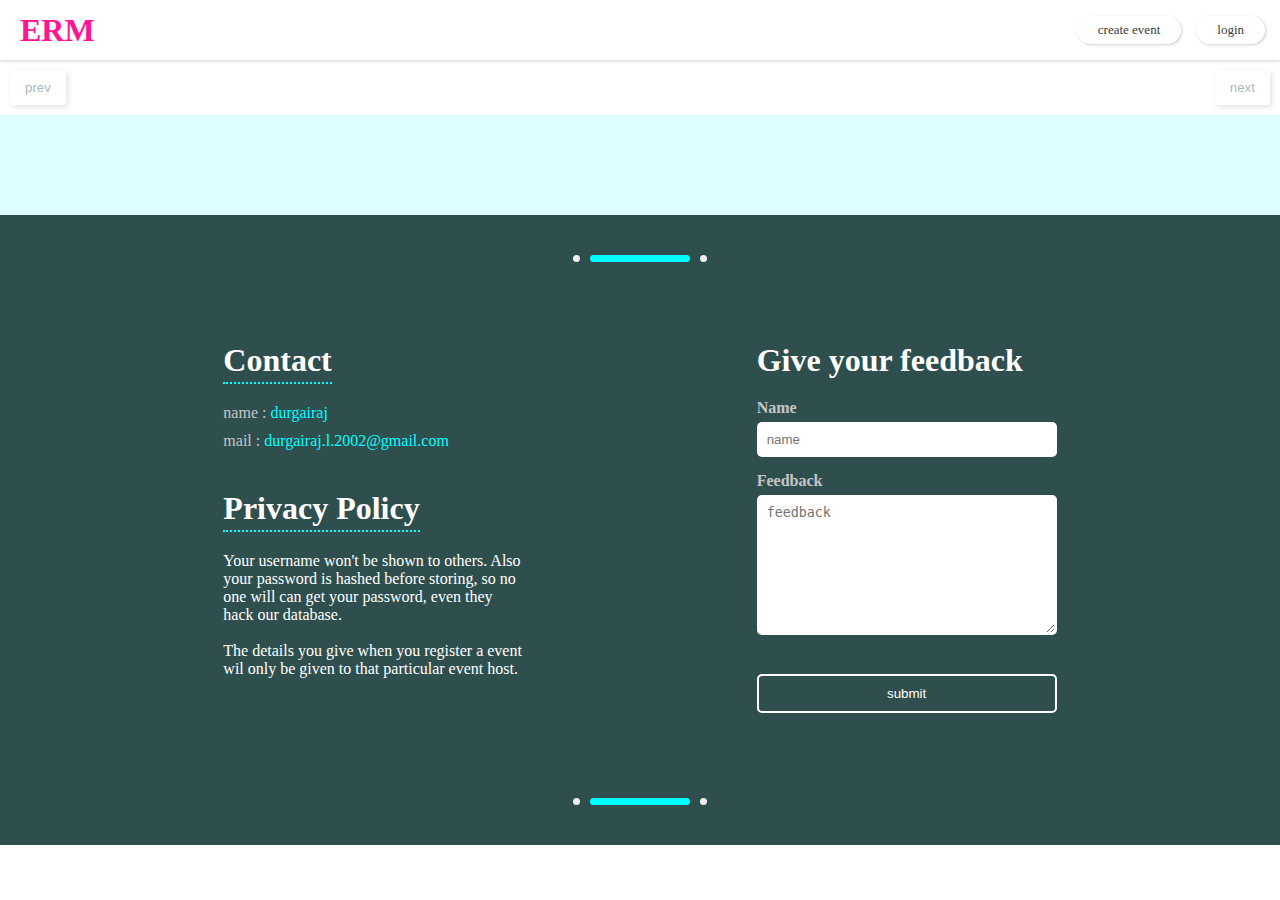
==== index.html @ ab5c5b29 "Add files via upload" ====
<!doctype html>
<html lang="en">
  <head>
    <meta charset="UTF-8" />
    <link rel="icon" type="image/svg+xml" href="/vite.svg" />
    <meta name="viewport" content="width=device-width, initial-scale=1.0" />
    <title>Vite + React</title>
    <base href="/">
    <script type="module" crossorigin src="/assets/index-3bc1bcc1.js"></script>
    <link rel="stylesheet" href="/assets/index-54d2400e.css">
  </head>
  <body>
    <div id="root"></div>
    
  </body>
</html>
---- assets/index-54d2400e.css ----
*{margin:0;padding:0;outline:none;box-sizing:border-box;text-decoration:none;border:none;--header-height:60px}html{scroll-behavior:smooth}.form-style1{max-width:320px;padding:30px;border:2px solid grey;background-color:#00bfff;box-shadow:5px 5px 1px #000;color:#1d1d1d}.form-style1 hr{background-color:#000;height:3px;margin:20px 0}.form-style1 label{margin-top:10px;display:block;font-weight:700}.form-style1 input:not([type=checkbox]),.form-style1 textarea,.form-style1 select{padding:8px;width:100%;margin:5px 0;border:none;background-color:#fff;box-shadow:2px 2px 3px gray;border-radius:5px;transition:all .2s;border:2px solid transparent}.form-style1 input:not([type=checkbox]):focus,.form-style1 textarea:focus,.form-style1 select:focus{border-color:#00f;box-shadow:2px 2px 3px 0 transparent}.form-style1 input[type=checkbox]{width:20px;height:20px;margin-right:10px;vertical-align:bottom}.form-style1 input[type=submit]{background-color:green;box-shadow:none;box-shadow:2px 2px 2px #000;color:#fff;padding:10px;margin-top:20px;border:none}.form-style1 input[type=submit]:hover{background-color:#2f4f4f}.form-style1 input[type=submit]:active{background-color:#1e90ff;transition:all .1s}.form-style1 input[type=submit]:focus{box-shadow:2px 2px 2px #000}#welcome-banner{background-color:#00008b;background-image:url(src/assets/poster-bg.jpg);background-size:cover;position:relative;padding:60px 30px;color:transparent}#welcome-banner-overlay{padding:60px 30px;position:absolute;width:100%;height:100%;top:0;left:0;color:#fff;background-color:#0000004d}#welcome-banner h1{font-size:large}#welcome-banner ul{margin-top:20px;margin-left:20px;list-style-position:inside}#welcome-banner-overlay h1{color:#0ff}#create-event-div{background-color:#dc143c;padding:50px 40px;color:#fff}#create-event-div ul{list-style-type:none}#create-event-div ul li{padding:10px 0}#create-event-div a{background-color:transparent;padding:15px 40px;font-family:monospace;font-size:16px;border-radius:50px;color:#fff;border:2px solid white;margin-top:20px;transition:all .3s;display:inline-block;cursor:pointer}#create-event-div a:hover{color:#fff;background-color:#006400}#header{display:flex;align-content:center;justify-content:space-between;align-items:center;height:var(--header-height);width:100%;box-shadow:0 0 4px #b6b6b6;background-color:#fff}#icon-title-container{display:flex;align-items:center;flex-shrink:1}#header h1{color:#ff1493;padding:20px 0 20px 20px}@media screen and (max-width:400px){#header h1{font-size:16px;padding:10px 15px}}nav{display:flex;gap:15px;padding:15px 15px 15px 0;align-items:center}nav a{border-radius:50px;padding:5px 20px;transition:all .7s,border-width 0s;box-shadow:1px 1px 3px #cecece;color:#3b3b3b;border:1px solid transparent;text-align:center;font-size:small}nav a:hover{color:#1e90ff;background-color:#ffffeb;border-color:#1e90ff;box-shadow:1px 1px 3px 0 transparent}#home-link{background-color:#f1f1f1;padding:5px 10px;border-radius:3px;transition:background .3s;display:inline-block;position:absolute;margin:20px;color:#4169e1;border:1px solid royalblue}#home-link:hover{background-color:#e1ffff}#loading-animation-container{display:flex;justify-content:center;justify-items:center;align-items:center;position:fixed;padding:20px}#loading-animation-image{animation:rotate-infinite 2s infinite linear;transform-origin:center center;width:25px;height:25px;vertical-align:middle;pointer-events:none;visibility:visible;transition:all .7s;opacity:1}#loading-animation-image.hide{visibility:hidden;opacity:0}@keyframes rotate-infinite{0%{transform:rotate(0)}to{transform:rotate(360deg)}}#footer-top{background-color:#2f4f4f;padding:40px;display:flex;justify-content:center;gap:10px}#footer-top button{height:7px;border-radius:5px;width:7px}#footer-top button#middle{width:100px;background-color:#fff;background-color:#0ff}footer{background-color:#2f4f4f;padding:40px;color:#fff;display:flex;justify-content:space-evenly;flex-wrap:wrap;width:100%;gap:50px}footer label{color:#c5c5c5;margin-bottom:10px;display:block}footer #contact-privacy-div{max-width:300px;width:auto}footer #contact-div,footer #privacy-div{margin-bottom:40px}footer #contact-privacy-div h1{margin-bottom:20px;border-bottom:2px dotted cyan;padding-bottom:3px;width:max-content}footer #contact-privacy-div a{color:#0ff}footer .form-style1 h1{color:#fff;margin-bottom:20px}footer .form-style1{border:none;background-color:transparent;gap:20px;padding:0;max-width:300px;width:auto;box-shadow:none}footer .form-style1 input:not([type=checkbox]),footer .form-style1 textarea{box-shadow:none}footer .form-style1 input[type=submit]{background-color:transparent;color:#fff;border:2px solid white;transition:all .5s}footer .form-style1 input[type=submit]:hover{background-color:#fff;color:#2f4f4f}#eventsSection{display:flex;flex-wrap:wrap;width:100%;justify-content:start;justify-items:start;overflow-x:auto;gap:20px;padding:50px 20px;background-color:#dcffff}#events-navigation-bar{padding:10px;display:flex;justify-content:space-between;align-items:center;gap:5px}#events-navigation-bar #events-title{color:gray;font-weight:700}#events-navigation-bar button{background-color:#fff;color:#2f4f4f;padding:10px 15px;border-radius:3px;transition:all .5s;box-shadow:2px 2px 5px #bdbdbd}#events-navigation-bar button:hover{background-color:#cfcfcf}#events-navigation-bar button.disabled{pointer-events:none;opacity:.4}@media screen and (max-width:1000px){#eventsSection{justify-content:center}}.EventCard{padding:15px;width:300px;flex-basis:300px;color:#4169e1;border:1px solid royalblue;box-shadow:4px 4px #000;background-color:#fff;position:relative}.EventCard h1{padding:3px 0;text-overflow:ellipsis;white-space:nowrap;width:100%;overflow:hidden}.EventCard .event-host-date{display:flex;justify-content:space-between;align-items:baseline;background-color:#fff;padding:10px 0;flex-wrap:wrap;gap:5px;font-size:small}.EventCard .event_id{color:#4169e1}.EventCard .event-host{color:gray;font-size:small;margin-bottom:10px}.EventCard .description{width:100%;white-space:nowrap;overflow:hidden;text-overflow:ellipsis;font-size:small;margin-bottom:10px}.EventCard img{vertical-align:bottom;width:100%;height:180px;object-fit:cover;border-radius:3px}.EventCard button{padding:5px 15px;color:#4169e1;border:none;box-shadow:2px 2px 3px #bebebe;transition:all .3s;background-color:#e0e0e0;border-radius:3px}.EventCard button:hover{color:#fff;background-color:#ff1493}.EventCard .delete-button{margin-left:10px;color:red}.EventCard .delete-button:hover{background-color:red}#event-container{display:grid;grid-auto-flow:column;padding:60px 30px;gap:30px;justify-content:center;justify-items:stretch;align-items:stretch;--grey: rgb(187, 187, 187)}#event-inner-con{gap:20px;color:#fff;background-color:#494949;background-color:#2f4f4f;border:2px solid royalblue;box-shadow:5px 5px 1px #000}#event-inner-left-con{max-width:360px;width:100%}#event-inner-right-con{max-width:300px;padding:20px}#event-inner-right-con>div{height:100%}#event-poster-img{width:100%;height:200px;object-fit:cover;border-bottom:2px solid royalblue}#event-title{margin-bottom:5px}#event-host-date{display:flex;justify-content:space-between;align-items:baseline;background-color:#fff;padding:10px;flex-wrap:wrap;gap:5px;font-size:small}#event-date{color:#ff1493}#event-id{color:#4169e1}#event-host{margin:10px 0;color:var(--grey)}#event-description,#event-reg-date{color:var(--grey)}#event-title-hr{background-color:#f5f5f5;height:1px;margin:20px 0}#event-description-title{margin-bottom:5px}@media screen and (max-width:800px){#event-container{overflow-y:auto;grid-auto-flow:row}#home-link{position:relative}}#participants-details-section{display:grid;justify-content:start;justify-items:start;padding:50px 20px;gap:20px;background-color:#dc143c;width:100%;color:#fff}#participants-details-title{color:gray}#participants-details-refresh-button,#participants-details-download-link{margin-right:10px;font-size:small;box-shadow:none}#participants-details-refresh-button:hover,#participants-details-download-link:hover{background-color:#4169e1;color:#fff}#participants-details-table-container{width:100%;overflow:auto}#participants-details-table{border-collapse:collapse;background-color:#2e2e2e;color:#fff}#participants-details-table tr:nth-child(odd){background-color:#181818}#participants-details-table td:first-child{padding-right:40px}#participants-details-table td,#participants-details-table th{padding:12px 10px 12px 20px;text-align:left}#participants-details-table th{background-color:#4169e1;padding:15px 10px 15px 20px;color:#fff}#participants-details-table td{color:#fff;vertical-align:baseline}#event-not-found-div{padding:100px 20px;color:red;display:flex;justify-content:center}.controls-div{padding:20px}.controls-div h2{color:gray;margin-bottom:10px}.button-style-1{padding:8px 15px;background-color:#fff;color:#4169e1;border:none;box-shadow:2px 2px 5px #bebebe;transition:all .4s;border-radius:3px;margin-right:5px}.button-style-1:hover{color:#fff;background-color:#ff1493}.delete-button{color:red}.delete-button:hover{background-color:red}#login-section{display:grid;justify-content:center;justify-items:center;align-content:center;align-items:center;padding:50px 20px}#login-form{width:300px;margin:20px}#login-form h1{border-bottom:2px solid currentColor;width:max-content;padding-bottom:3px}#login-form .clickable-link{text-decoration:underline;cursor:pointer;color:#00f}.signin-form-toggle-message{color:#2f4f4f}#profile-details-container{padding:100px 30px;background-color:#dc143c}#profile-details-container h1{color:#fff;font-size:20px;border-bottom:2px solid currentColor;width:max-content;padding-bottom:3px}#hosted-events-title{padding:20px}#username{margin-top:20px;color:#fff}#username button{margin-left:20px;box-shadow:none}#username button:hover{box-shadow:none;background-color:gray}#create-event-form-section{display:flex;gap:15px;justify-content:center;align-content:center;padding:50px 20px;flex-wrap:wrap}#create-event-form-section .disabled{opacity:.6;pointer-events:none}#create-event-form-container{display:grid;gap:15px}#required-details-form-container{display:flex;flex-direction:column;gap:15px;justify-content:stretch}@media screen and (max-width:725px){#required-details-form-container{flex-direction:column-reverse}}#required-details-form label{width:48%;margin-right:2%;display:inline-block}#required-details-form input[type=submit]{margin-top:5px}#required-details-form input[type=button]{background-color:#2f4f4f;color:#fff;box-shadow:none}#required-details-form input[type=button]:hover{background-color:#303030}#options-preview-p{width:100%;padding:5px 0;white-space:normal}#options-preview-p span{background-color:#353535;color:#fff;padding:3px 3px 3px 15px;border-radius:30px;font-size:14px;margin-right:5px;margin-bottom:5px;display:inline-block;width:max-content;vertical-align:baseline}#options-preview-p .clear-button{margin-left:5px;border-radius:50%;height:20px;width:20px;transition:all .3s ease-in-out}#options-preview-p .clear-button:hover{color:red}#options-preview-p #clear-all-button{color:red;background-color:#fff;box-shadow:1px 1px 3px 1px gray;border-radius:30px;padding:5px 12px;transition:all .3s ease-in-out}#options-preview-p #clear-all-button:hover{background-color:red;color:#fff}#required-details-table-container{max-width:320px;overflow-x:auto;box-shadow:5px 5px #000;border:2px solid gray;align-self:flex-start}#required-details-table{min-width:100%;border-collapse:collapse;background-color:#2e2e2e;color:#fff}#required-details-table tr:nth-child(odd){background-color:#181818}#required-details-table td:first-child{padding-right:40px}#required-details-table td,#required-details-table th{padding:12px 10px 12px 20px;text-align:left}#required-details-table th{background-color:#4169e1;padding:15px 10px 15px 20px;color:#fff}#required-details-table td{font-size:18px;color:#0ff;vertical-align:baseline}#required-details-table td .option-title{margin-right:5px;color:gray}#required-details-table .option{display:inline-block;font-size:14px;font-family:monospace;padding:5px 10px 3px;background-color:#fff;box-shadow:1px 1px 3px #000;color:#000;border-radius:3px;margin:3px 3px 3px 0}#required-details-table .remove-detail-button{background-color:#ff583a;color:#fff;padding:3px 8px 5px;border-radius:3px;margin-top:5px;transition:all .3s;vertical-align:bottom}#required-details-table .remove-detail-button:hover{background-color:red;color:#fff}.notification{padding:10px 15px;background-color:#fff;color:#5a5a5a;box-shadow:0 0 3px gray;border-radius:5px;border-left:5px solid blue;pointer-events:all;max-width:350px;flex-direction:column}.notification button{width:20px;height:20px;border-radius:50%;font-family:monospace;margin-left:10px;transition:all .2s;color:red;float:right}.notification button:hover{background-color:red;color:#fff}.notification.sxs{color:green}.notification.error,.notification.warning{color:red}#notification-section{position:fixed;height:100vh;width:100vw;display:grid;flex-direction:column;gap:10px;top:0;left:0;pointer-events:none;padding:20px;align-content:start;justify-content:center;z-index:2}#notifications-clear-all-button{padding:7px 18px;border-radius:30px;background-color:#fff;color:red;box-shadow:1px 1px 3px gray;transition:all .3s;pointer-events:all;justify-self:flex-end}#notifications-clear-all-button:hover{background-color:red;color:#fff;box-shadow:1px 1px 3px #000}
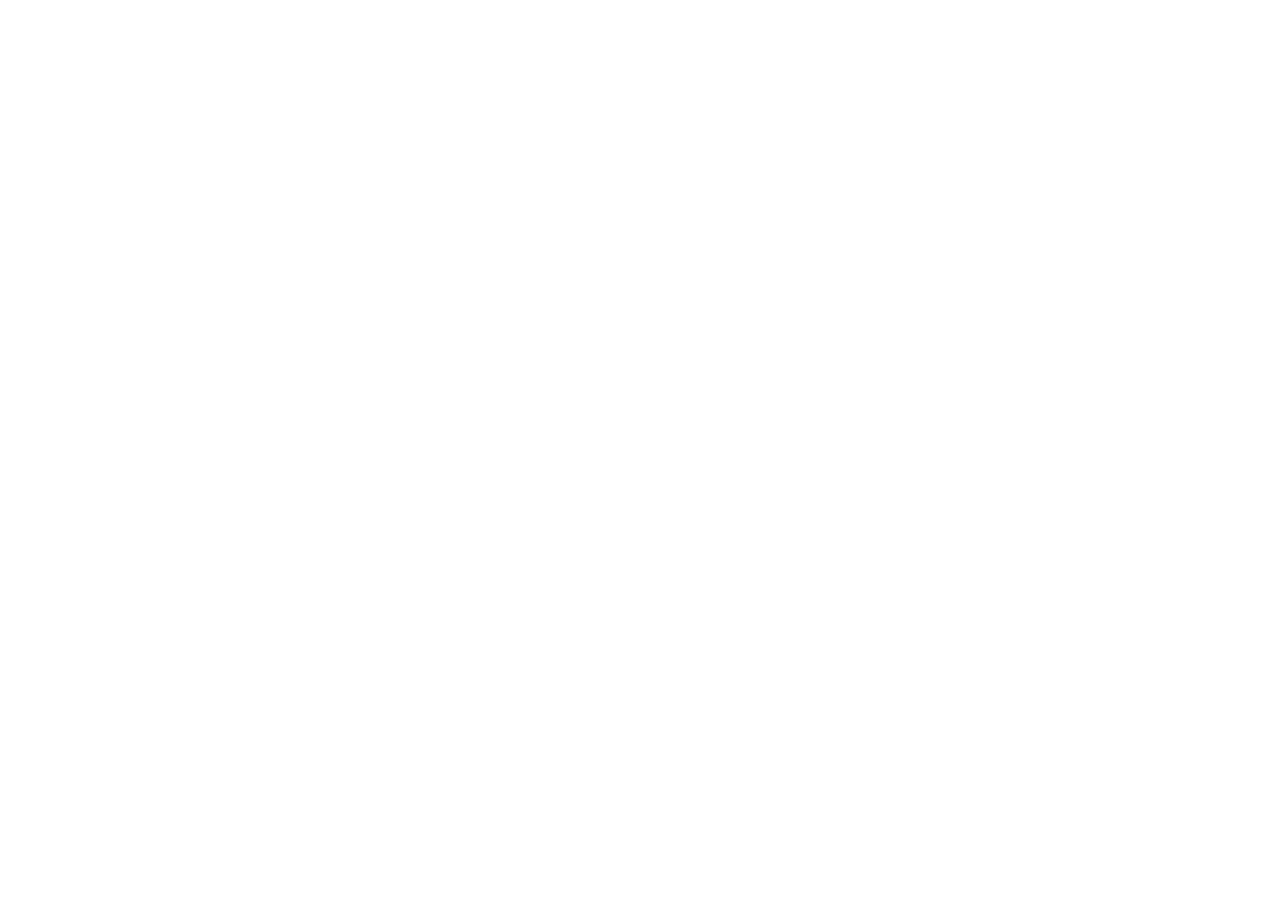
==== commit 1023607b: "Update index.html" ====
--- a/index.html
+++ b/index.html
@@ -5,9 +5,9 @@
     <link rel="icon" type="image/svg+xml" href="/vite.svg" />
     <meta name="viewport" content="width=device-width, initial-scale=1.0" />
     <title>Vite + React</title>
-    <base href="/">
-    <script type="module" crossorigin src="/assets/index-3bc1bcc1.js"></script>
-    <link rel="stylesheet" href="/assets/index-54d2400e.css">
+    <base href="/event-registration-management/">
+    <script type="module" crossorigin src="/event-registration-management/assets/index-3bc1bcc1.js"></script>
+    <link rel="stylesheet" href="/event-registration-management/assets/index-54d2400e.css">
   </head>
   <body>
     <div id="root"></div>
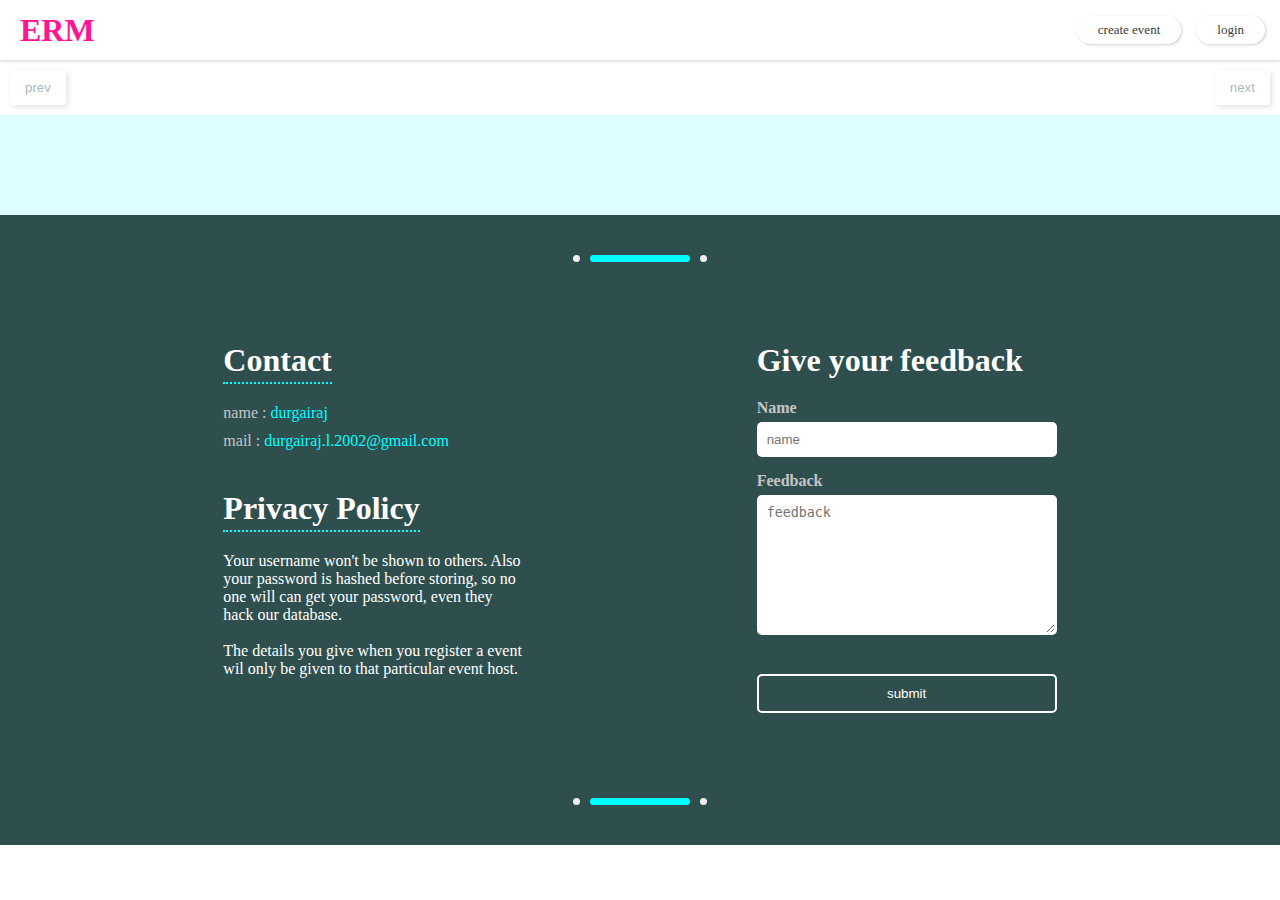
==== commit ffbcad90: "Update index.html" ====
--- a/index.html
+++ b/index.html
@@ -5,7 +5,7 @@
     <link rel="icon" type="image/svg+xml" href="/vite.svg" />
     <meta name="viewport" content="width=device-width, initial-scale=1.0" />
     <title>Vite + React</title>
-    <base href="/event-registration-management/">
+    <base href="https://rajironman.github.io/event-registration-management/">
     <script type="module" crossorigin src="/event-registration-management/assets/index-3bc1bcc1.js"></script>
     <link rel="stylesheet" href="/event-registration-management/assets/index-54d2400e.css">
   </head>
